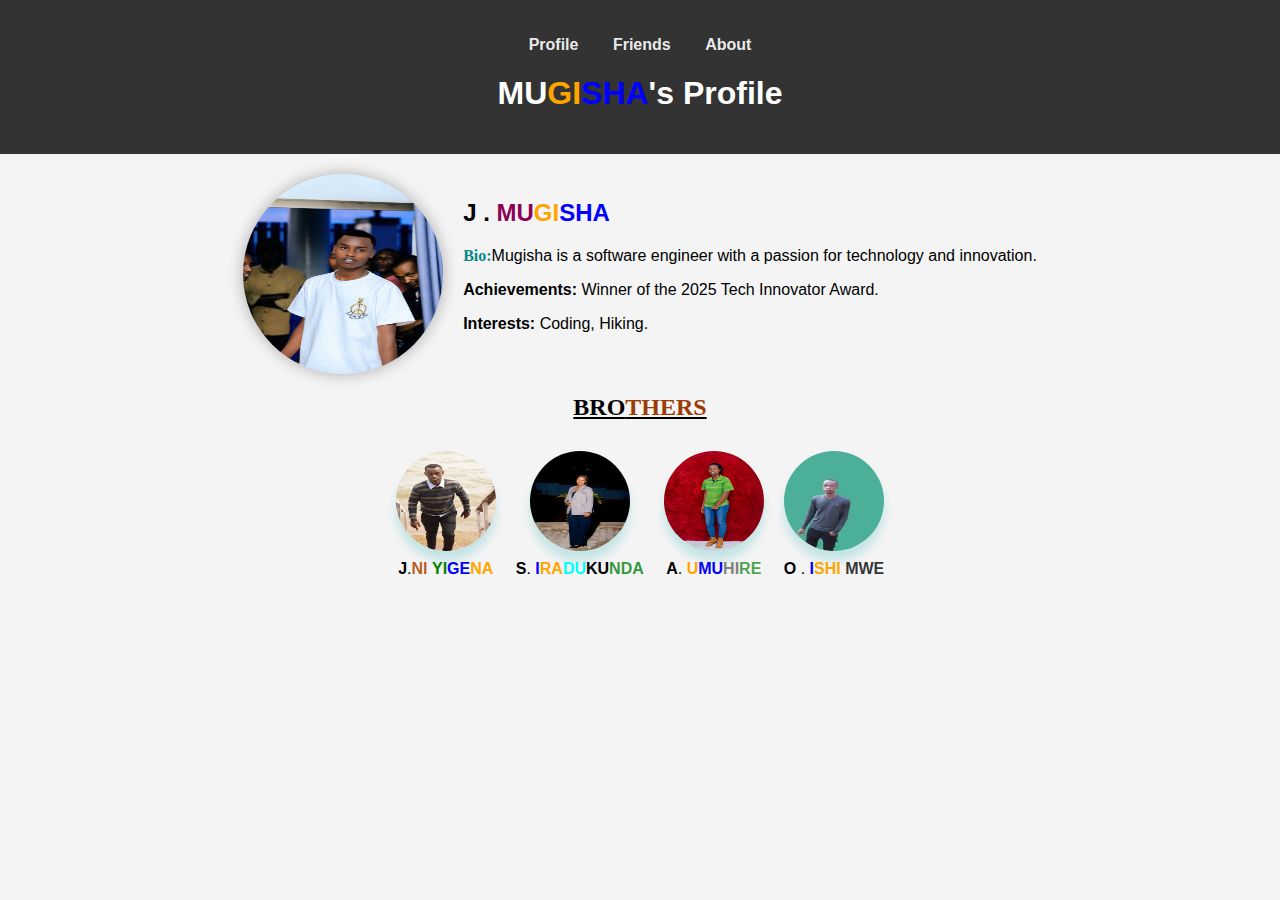
==== index.html @ 3a019adc "Add files via upload" ====
<!DOCTYPE html>
<html lang="en">
<head>
    <meta charset="UTF-8">
    <meta name="viewport" content="width=device-width, initial-scale=1.0">
    <title> Profile</title>
    <link rel="stylesheet" href="index.css">
</head>
<body>
    <header>
        <nav>
            <ul>
                <li><a href="#profile">Profile</a></li>
                <li><a href="#friends">Friends</a></li>
                <li><a href="about.html">About</a></li>
            </ul>
        </nav>
        <h1>MU<b style="color: orange;">GI</b><B style="color: blue;">SHA</B>'s Profile</h1>
    </header>
    
    <section id="profile">
        <div class="profile-container">
            <img src="DSC_1005.jpg" alt="John Doe" id="profile-pic">
            <div id="info">
                <h2><strong>J .</strong> <B style="color: rgb(139, 2, 86);">MU</B><b style="color: orange;">GI</b><B style="color: blue;">SHA</B></h2>
                <p><strong style="color: rgb(4, 137, 137);font-family: 'Times New Roman', Times, serif;">Bio:</strong>Mugisha is a software engineer with a passion for technology and innovation.</p>
                <p><strong>Achievements:</strong> Winner of the 2025 Tech Innovator Award.</p>
                <p><strong>Interests:</strong> Coding, Hiking.</p>
            </div>
        </div>
    </section>
    
    <section id="friends">
        <h2 style="font-family: 'Times New Roman', Times, serif;"><u>BRO<B style="color: rgb(155, 60, 5);">THERS</B></u></h2>
        <div class="friend-container">
            <div class="friend">
                <img src="IMG-20230811-WA0031.jpg" alt="Friend 1">
                <p><strong>J</strong>.<b style="color: rgba(174, 70, 5, 0.881);">NI</b> <b style="color: green">YI</b><B style="color: blue;">GE</B><b style="color: orange;">NA</b></p>
            </div>
            <div class="friend">
                <img src="31ce1f28212049ef9579c7af70a9cdf0.jpg" alt="Friend 2">
                <p><strong>S</strong>. <b style="color: blue;">I</b><b style="color: orange;">RA</b><b style="color: aqua;">DU</b><b style="color: black;">KU</b><b style="color: rgba(4, 133, 15, 0.824);">NDA</b></p>
              
            </div>
            <div class="friend">
                <img src="b(0) - Copy.jpg" alt="Friend 2">
                <p><strong>A</strong>. <B style="color: orange;">U</B><b style="color: blue;">MU</b><b style="color: gray;">HI</b><B style="color: rgba(0, 128, 0, 0.694);">RE</B></p>
            </div>
            <div class="friend">
                <img src="8e82c4742f5245f399827d44e89b64d8.jpg" alt="Friend 2">
                <p><strong>O</strong> . <b style="color: blue;">I</b><b style="color: orange;">SHI</b> <b style="color: rgba(0, 0, 0, 0.808);">MWE</b></p>
            </div>
           
        </div>
    </section>

    <script src="index.css"></script>
</body>
</html>
---- index.css ----
body {
    font-family: Arial, sans-serif;
    background-color: #f4f4f4;
    margin: 0;
    padding: 0;
}

header {
    background-color: #333;
    color: white;
    padding: 20px;
    text-align: center;
}

nav ul {
    list-style-type: none;
    padding: 0;
}

nav ul li {
    display: inline;
    margin: 0 15px;
}

nav ul li a {
    color: rgba(252, 253, 252, 0.925);
    text-decoration: none;
    font-weight: bold;
}
nav ul li a:hover{
    color: orange;
    transition: 0.1s all initial;
}
.profile-container {
    display: flex;
    justify-content: center;
    align-items: center;
    margin: 20px;
}

#profile-pic {
    border-radius: 50%;
    width: 200px;
    height: 200px;
    box-shadow: 0 0 15px rgba(0, 0, 0, 0.3);

}
#profile-pic:hover{
  
    box-shadow: 0 6px 12px rgba(0,255, 0.1), 0 12px 24px rgba(2, 160, 147, 0.817);
    transition:1s all ease;
}

#info {
    margin-left: 20px;
}

#info h2 {
    margin-top: 0;
}

#friends {
    text-align: center;
    margin: 20px;
}

.friend-container {
    display: flex;
    justify-content: center;
    flex-wrap: wrap;
}

.friend {
    margin: 10px;
    text-align: center;
}

.friend img {
    width: 100px;
    height: 100px;
    border-radius: 50%;
    box-shadow: 0 10px 10px rgba(3, 165, 171, 0.2);
   
}
.friend img:hover{
    box-shadow: 0 6px 12px rgba(0,255, 0.1), 0 12px 24px rgba(2, 160, 147, 0.817);
    transition:1s all ease;
}

.friend p {
    margin: 5px 0;
}
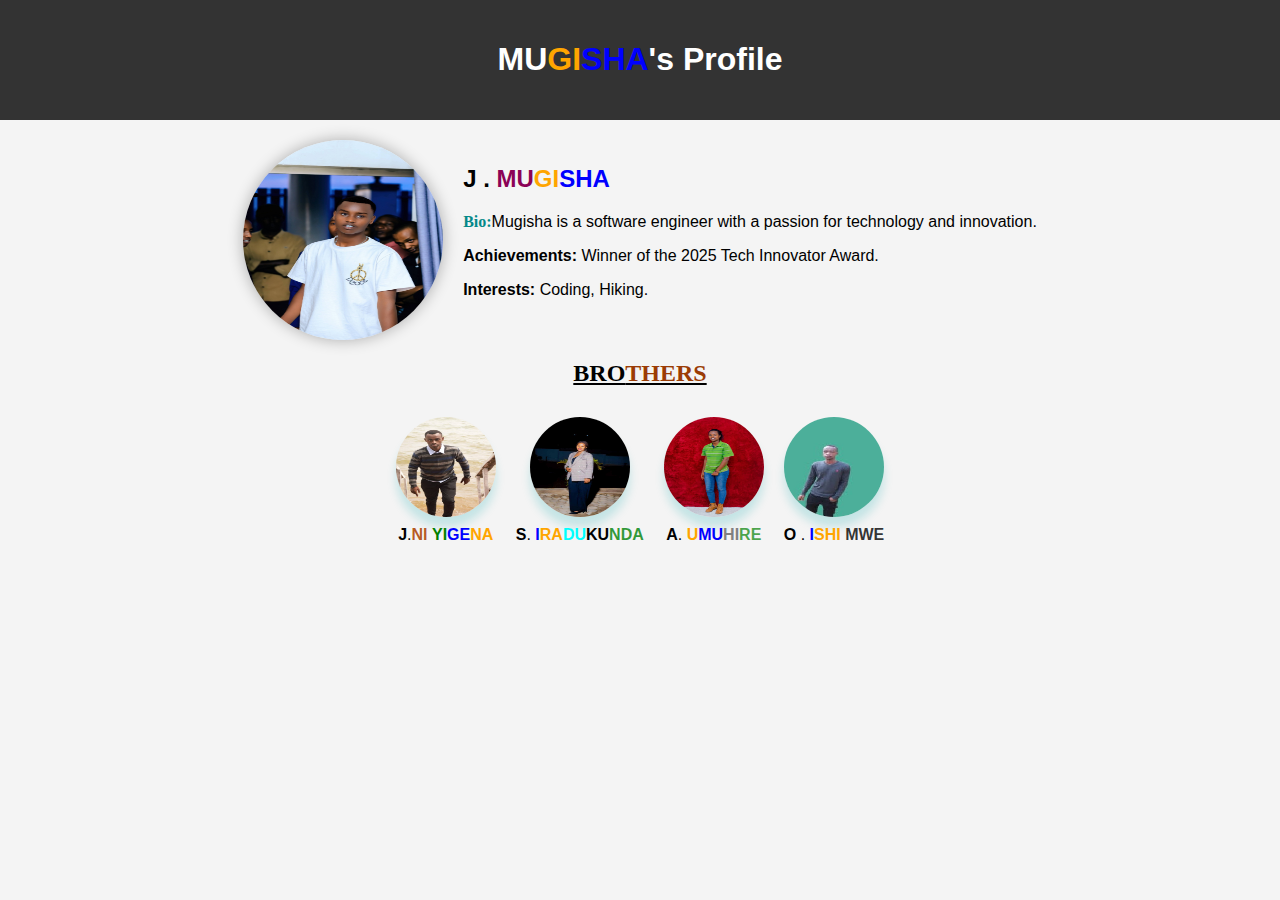
==== commit f6b3e4e6: "Add files via upload" ====
--- a/index.html
+++ b/index.html
@@ -8,13 +8,7 @@
 </head>
 <body>
     <header>
-        <nav>
-            <ul>
-                <li><a href="#profile">Profile</a></li>
-                <li><a href="#friends">Friends</a></li>
-                <li><a href="about.html">About</a></li>
-            </ul>
-        </nav>
+        
         <h1>MU<b style="color: orange;">GI</b><B style="color: blue;">SHA</B>'s Profile</h1>
     </header>
     
